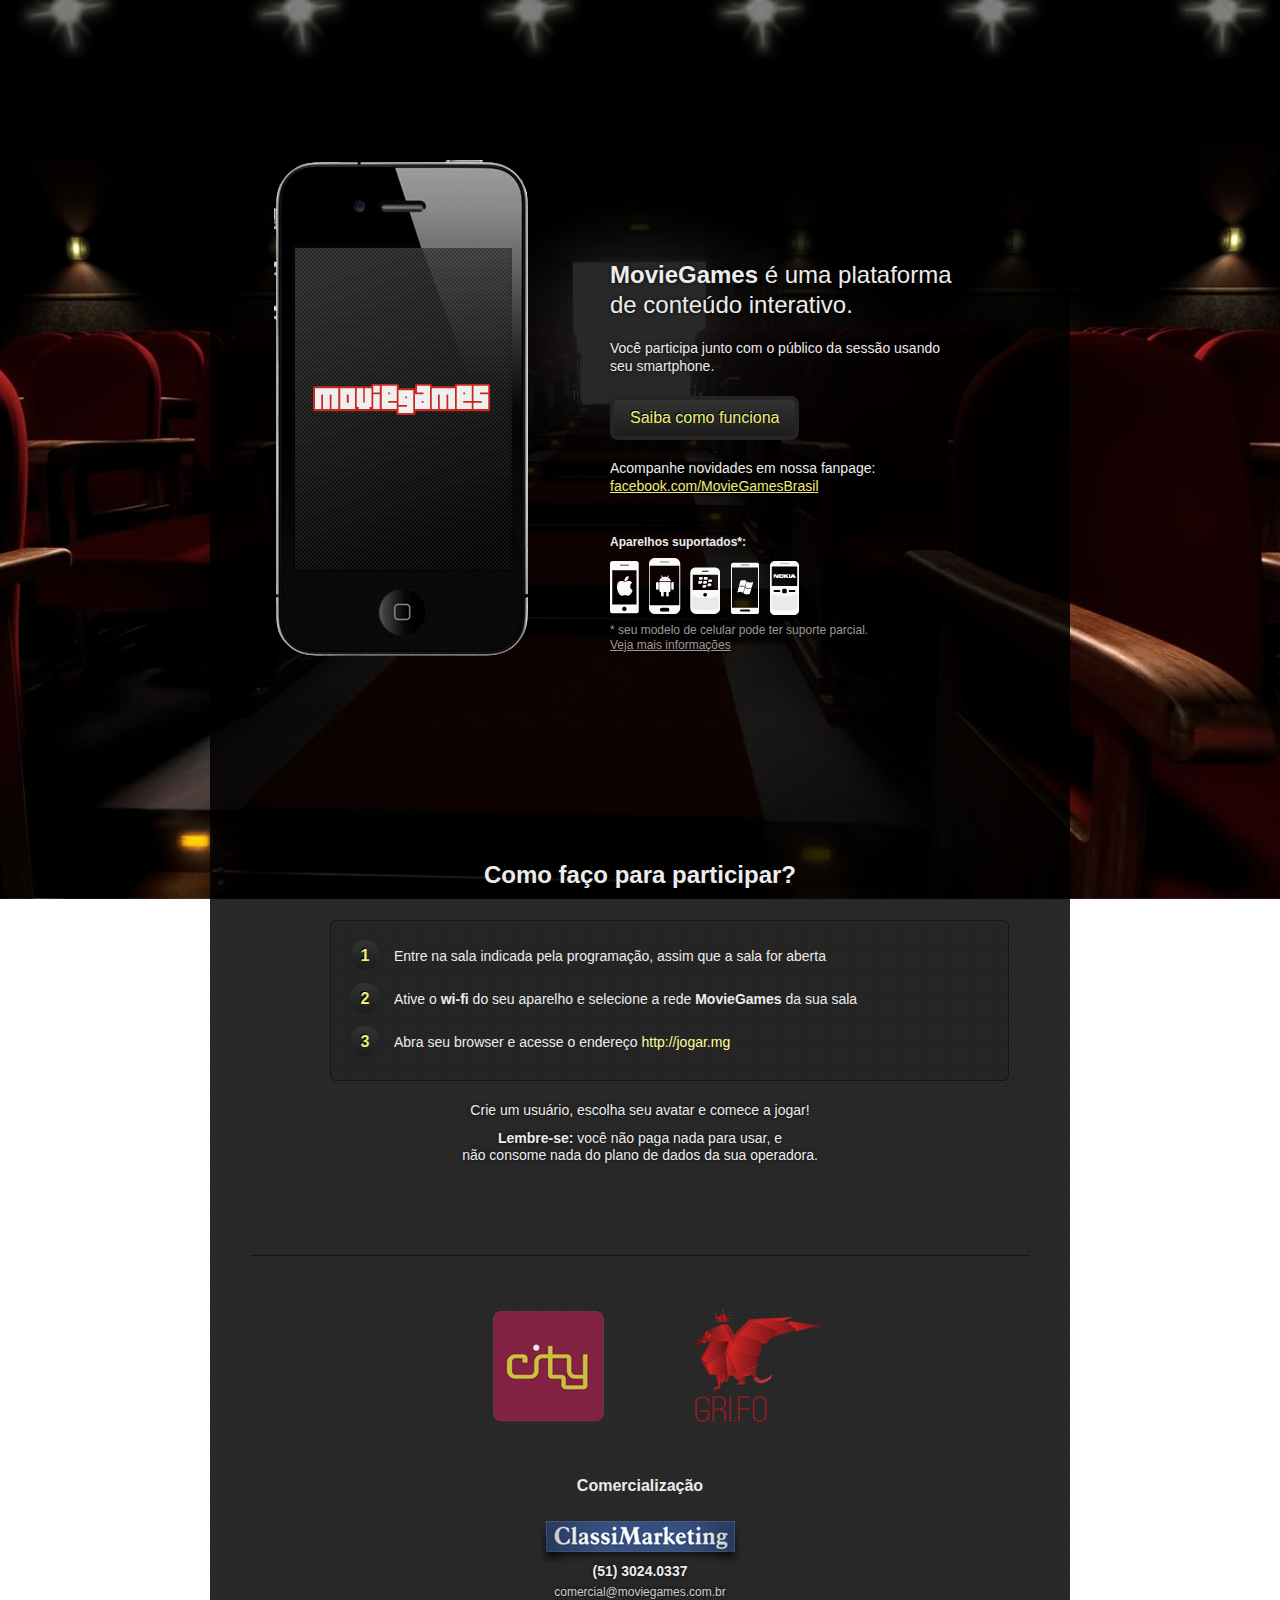
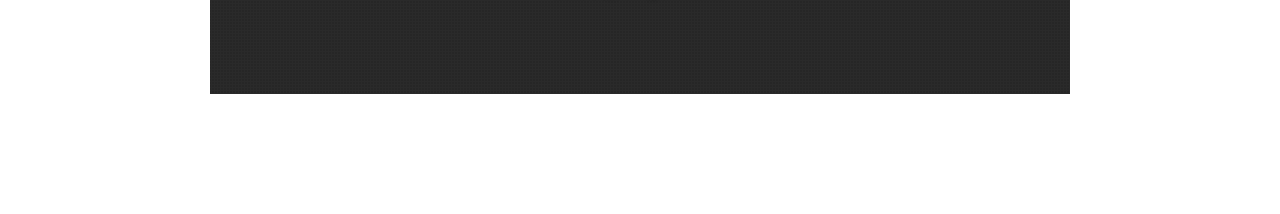
==== index.html @ b735dcaa "migrate" ====
<!DOCTYPE html>
<html lang="pt-BR">
<head>
    <meta charset="UTF-8" />

    <meta property="og:title" content="MovieGames" />
    <meta property="og:description" content="MovieGames é uma plataforma de conteúdo interativo. Você participa junto com o público da sessão usando seu smartphone." />
    <meta property="og:image" content="http://moviegames.com.br/images/moviegames-fb2.png" />
    <meta property="og:url" content="http://moviegames.com.br/" />

    <title>MovieGames</title>
    <link rel="stylesheet" href="styles/base.css" />
    <script src="scripts/modernizr.js"></script>
    <script type="text/javascript">
      var _gaq = _gaq || [];
      _gaq.push(['_setAccount', 'UA-30712630-1']);
      _gaq.push(['_trackPageview']);
      (function() {
        var ga = document.createElement('script'); ga.type = 'text/javascript'; ga.async = true;
        ga.src = ('https:' == document.location.protocol ? 'https://ssl' : 'http://www') + '.google-analytics.com/ga.js';
        var s = document.getElementsByTagName('script')[0]; s.parentNode.insertBefore(ga, s);
      })();
    </script>
</head>
<body class="group">

    <header id="header">
        <hgroup class="vhidden">
            <h1>MovieGames</h1>
            <h2>Games no cinema</h2>
        </hgroup>
    </header>

    <aside id="phones">
        <img src="images/phone-iphone.png" alt="" />
        <img hidden src="images/phone-android.png" alt="" />
        <img hidden src="images/phone-nokia.png" alt="" />
        <img hidden src="images/phone-w7.png" alt="" />
    </aside>

    <section id="main">
        <p class="lead"><b>MovieGames</b> é uma plataforma de conteúdo interativo.</p>
        <p>Você participa junto com o público da sessão usando seu smartphone.</p>
        <a href="#how-it-works" class="button">Saiba como funciona</a>
        <div class="fb">
            <p>
                Acompanhe novidades em nossa fanpage: <br/>
                <a href="http://www.facebook.com/MovieGamesBrasil">facebook.com/MovieGamesBrasil</a>
            </p>
        </div>
        <section id="devices">
            <h2>Aparelhos suportados*:</h2>
            <img src="images/mobile-icons.png" alt="" />
            <p class="see-all">
                * seu modelo de celular pode ter suporte parcial. <br />
                <a href="#supported-devices">Veja mais informações</a>
            </p>
            <div id="supported-devices" class="vhidden">
                <p>Os seguintes sistemas são oficialmente suportados:</p>
                <ul>
                    <li>iOS 3+</li>
                    <li>Android 2.1+</li>
                    <li>BlackBerry 6+</li>
                    <li>Nokia S40/Symbian</li>
                    <li>Windows Phone 7</li>
                    <li>Opera Mobile</li>
                </ul>
                <p>Outros aparelhos com browsers baseados em WebKit também podem funcionar sem problemas. Se você está tendo dificuldades para acessar o jogo entre em contato pelo e-mail <a href="mailto:suporte@moviegames.com.br">suporte@moviegames.com.br</a></p>
            </div>
        </section>
        <!-- AddThis Button BEGIN -->
        <div class="addthis_toolbox addthis_default_style ">
            <a class="addthis_button_facebook_like" fb:like:layout="button_count"></a>
            <a class="addthis_button_tweet"></a>
        </div>
        <script type="text/javascript" src="http://s7.addthis.com/js/250/addthis_widget.js#pubid=ra-4f941fd128d21150"></script>
        <!-- AddThis Button END -->
    </section>

    <section id="how-it-works" class="group">
        <h2>Como faço para participar?</h2>
        <ol>
            <li>Entre na sala indicada pela programação, assim que a sala for aberta</li>
            <li>Ative o <strong>wi-fi</strong> do seu aparelho e selecione a rede <b>MovieGames</b> da sua sala</li>
            <li>Abra seu browser e acesse o endereço <i>http://jogar.mg</i></li>
        </ol>
        <p>Crie um usuário, escolha seu avatar e comece a jogar!</p>
        <p><strong>Lembre-se:</strong> você não paga nada para usar, e<br /> não consome nada do plano de dados da sua operadora.</p>
    </section>

    <!--section id="live">
        <h2>Em cartaz</h2>
        <article>
            <h3>Quiz</h3>
            <p>Sala 4</p>
            <p><strong>GNC Iguatemi</strong></p>
        </article>
        <small class="updates">(atualizado semanalmente)</small>
    </section-->

    <section id="signature">
        <a href="http://city.st"><img src="images/logo-city.png" alt="City" /></a>
        <a href="http://gri.fo"><img src="images/logo-grifo.png" alt="Grifo" /></a>
    </section>

    <section id="sales">
        <h2>Comercialização</h2>
        <p>
            <a href="http://www.classimarketing.com.br"><img src="images/logo-classimarketing.png" alt="ClassiMarketing" /></a><br />
            (51) 3024.0337<br />
            <a href="mailto:comercial@moviegames.com.br">comercial@moviegames.com.br</a>
        </p>
    </section>

    <script src="scripts/jquery.js"></script>
    <script src="scripts/base.js"></script>
</body>
</html>
---- styles/base.css ----
@import "reset.css";
::-moz-selection {
  background: #f88;
  color: #fff;
  text-shadow: none;
}
::selection {
  background: #f88;
  color: #fff;
  text-shadow: none;
}
html, body {
  min-height: 100%;
}
html {
  background: url(../images/bg_cinema.jpg) no-repeat fixed center center;
  -webkit-background-size: cover;
  -moz-background-size: cover;
  background-size: cover;
}
body {
  width: 780px;
  height: auto;
  margin: 120px auto;
  padding: 40px 40px 80px;
  background: url(../images/bg_black.png);
  font-size: 14px;
  color: #ececec;
  line-height: 1.25;
}
ul {
  list-style-position: inside;
}
p {
  text-shadow: 0 0 4px rgba(0, 0, 0, 0.8);
  -moz-text-shadow: 0 0 4px rgba(0, 0, 0, 0.8);
  -webkit-text-shadow: 0 0 4px rgba(0, 0, 0, 0.8);
  -khtml-text-shadow: 0 0 4px rgba(0, 0, 0, 0.8);
  -o-text-shadow: 0 0 4px rgba(0, 0, 0, 0.8);
}
h2 {
  margin: 100px 0 30px;
  font-size: 24px;
}
.button {
  display: inline-block;
  padding: 8px 16px;
  font-size: 16px;
  font-weight: 400;
  color: #ee7;
  text-decoration: none;
  text-shadow: -1px -1px 0 #000000;
  -moz-text-shadow: -1px -1px 0 #000000;
  -webkit-text-shadow: -1px -1px 0 #000000;
  -khtml-text-shadow: -1px -1px 0 #000000;
  -o-text-shadow: -1px -1px 0 #000000;
  background: #343434;
  background: -webkit-gradient(linear, 0% 0%, 0% 100%, from(#333333), to(#1c1c1c));
  background: -moz-linear-gradient(0% 100% 90deg, #1c1c1c, #333333);
  background: -webkit-linear-gradient(#333333, #1c1c1c);
  background: -moz-linear-gradient(#333333, #1c1c1c);
  background: linear-gradient(#333333, #1c1c1c);
  -webkit-border-radius: 8px;
  -moz-border-radius: 8px;
  border-radius: 8px;
  border: 4px solid #242424;
  cursor: pointer;
}
.button:hover {
  border-color: #282828;
  color: #ff5;
  background: #3d3d3d;
  background: -webkit-gradient(linear, 0% 0%, 0% 100%, from(#3a3a3a), to(#222222));
  background: -moz-linear-gradient(0% 100% 90deg, #222222, #3a3a3a);
  background: -webkit-linear-gradient(#3a3a3a, #222222);
  background: -moz-linear-gradient(#3a3a3a, #222222);
  background: linear-gradient(#3a3a3a, #222222);
}
aside {
  float: left;
  width: 300px;
  height: 580px;
  margin-right: 60px;
  text-align: center;
  vertical-align: bottom;
  position: relative;
  overflow: hidden;
}
aside img {
  float: left;
}
#main {
  padding: 100px 0 20px;
  height: 440px;
  position: relative;
}
#main .lead {
  font-size: 24px;
  margin-bottom: 20px;
}
#main p {
  width: 90%;
  font-size: 14px;
  padding-left: 0;
}
#main .fb {
  margin-top: 20px;
}
#main .fb a {
  color: #ee7;
}
#main .addthis_toolbox {
  position: absolute;
  top: 10px;
  left: 360px;
}
#devices {
  position: relative;
  margin-top: 40px;
}
#devices h2 {
  font-size: 12px;
  margin: 8px 0;
  color: #ececec;
}
#devices .see-all, #devices a {
  font-size: 12px;
  color: #999;
  margin: 8px 0;
}
#supported-devices {
  position: absolute;
  top: 100%;
  left: 320px;
  max-width: 380px;
  padding: 20px;
  background: #111;
  -webkit-border-radius: 4px;
  -moz-border-radius: 4px;
  border-radius: 4px;
  border: 1px solid #181818;
  color: #ccc;
  box-shadow: 0 5px 30px 10px rgba(0, 0, 0, 0.9);
  -moz-box-shadow: 0 5px 30px 10px rgba(0, 0, 0, 0.9);
  -webkit-box-shadow: 0 5px 30px 10px rgba(0, 0, 0, 0.9);
  -khtml-box-shadow: 0 5px 30px 10px rgba(0, 0, 0, 0.9);
  -o-box-shadow: 0 5px 30px 10px rgba(0, 0, 0, 0.9);
}
#supported-devices p, #supported-devices ul {
  font-size: 13px;
  width: auto;
  margin-right: 0;
}
#supported-devices ul {
  padding: 0;
}
#how-it-works, #live, #sales {
  text-align: center;
}
#how-it-works p, #live p, #sales p {
  padding: 0 15%;
  margin-bottom: 10px;
}
#how-it-works {
  clear: left;
  margin-top: 20px;
  padding-top: 20px;
}
#how-it-works ol, #how-it-works li {
  list-style: none;
  padding: 0;
}
#how-it-works ol {
  counter-reset: section;
  text-align: left;
  margin-left: 80px;
  padding: 15px;
  border: 1px solid #151515;
  -webkit-border-radius: 6px;
  -moz-border-radius: 6px;
  border-radius: 6px;
  background: rgba(30, 30, 30, 0.3);
}
#how-it-works li {
  margin-bottom: 5px;
}
#how-it-works li:before {
  display: inline-block;
  padding: 8px 16px;
  font-size: 16px;
  font-weight: 400;
  color: #ee7;
  text-decoration: none;
  text-shadow: -1px -1px 0 #000000;
  -moz-text-shadow: -1px -1px 0 #000000;
  -webkit-text-shadow: -1px -1px 0 #000000;
  -khtml-text-shadow: -1px -1px 0 #000000;
  -o-text-shadow: -1px -1px 0 #000000;
  background: #343434;
  background: -webkit-gradient(linear, 0% 0%, 0% 100%, from(#333333), to(#1c1c1c));
  background: -moz-linear-gradient(0% 100% 90deg, #1c1c1c, #333333);
  background: -webkit-linear-gradient(#333333, #1c1c1c);
  background: -moz-linear-gradient(#333333, #1c1c1c);
  background: linear-gradient(#333333, #1c1c1c);
  -webkit-border-radius: 8px;
  -moz-border-radius: 8px;
  border-radius: 8px;
  border: 4px solid #242424;
  cursor: pointer;
  float: let;
  margin-right: 10px;
  padding: 5px;
  -webkit-border-radius: 40px;
  -moz-border-radius: 40px;
  border-radius: 40px;
  width: 20px;
  height: 20px;
  line-height: 22px;
  text-align: center;
  font-weight: 700;
  counter-increment: section;
  content: counter(section);
}
#how-it-works li:before:hover {
  border-color: #282828;
  color: #ff5;
  background: #3d3d3d;
  background: -webkit-gradient(linear, 0% 0%, 0% 100%, from(#3a3a3a), to(#222222));
  background: -moz-linear-gradient(0% 100% 90deg, #222222, #3a3a3a);
  background: -webkit-linear-gradient(#3a3a3a, #222222);
  background: -moz-linear-gradient(#3a3a3a, #222222);
  background: linear-gradient(#3a3a3a, #222222);
}
#how-it-works i {
  font-style: normal;
  color: #ff9;
}
#live h3 {
  color: #ff8;
  margin-bottom: 10px;
}
#live p {
  margin: 0;
}
#live .updates {
  font-size: 12px;
  color: #999;
  display: block;
  margin: 10px 0 0;
}
#live article {
  padding: 20px 10px;
  border: 1px solid #161616;
  -webkit-border-radius: 6px;
  -moz-border-radius: 6px;
  border-radius: 6px;
  max-width: 220px;
  margin: 0 auto;
  overflow: hidden;
  background: rgba(30, 30, 30, 0.5);
}
#live article p {
  padding: 0;
}
#live article h3 {
  margin-top: 0;
}
#sales {
  text-align: center;
}
#sales h2 {
  display: inline-block;
  *display: inline;
  font-size: 16px;
  margin: 40px 0 20px;
}
#sales p {
  text-align: center;
  font-weight: 700;
  padding: 0;
}
#sales a {
  color: #ccc;
  font-weight: 400;
  line-height: 2;
  font-size: 12px;
  text-decoration: none;
}
#signature {
  clear: both;
  margin-top: 80px;
  padding-top: 40px;
  border-top: 1px solid #151515;
  text-align: center;
}
#signature a {
  opacity: .9;
}
#signature a:hover {
  opacity: 1;
}
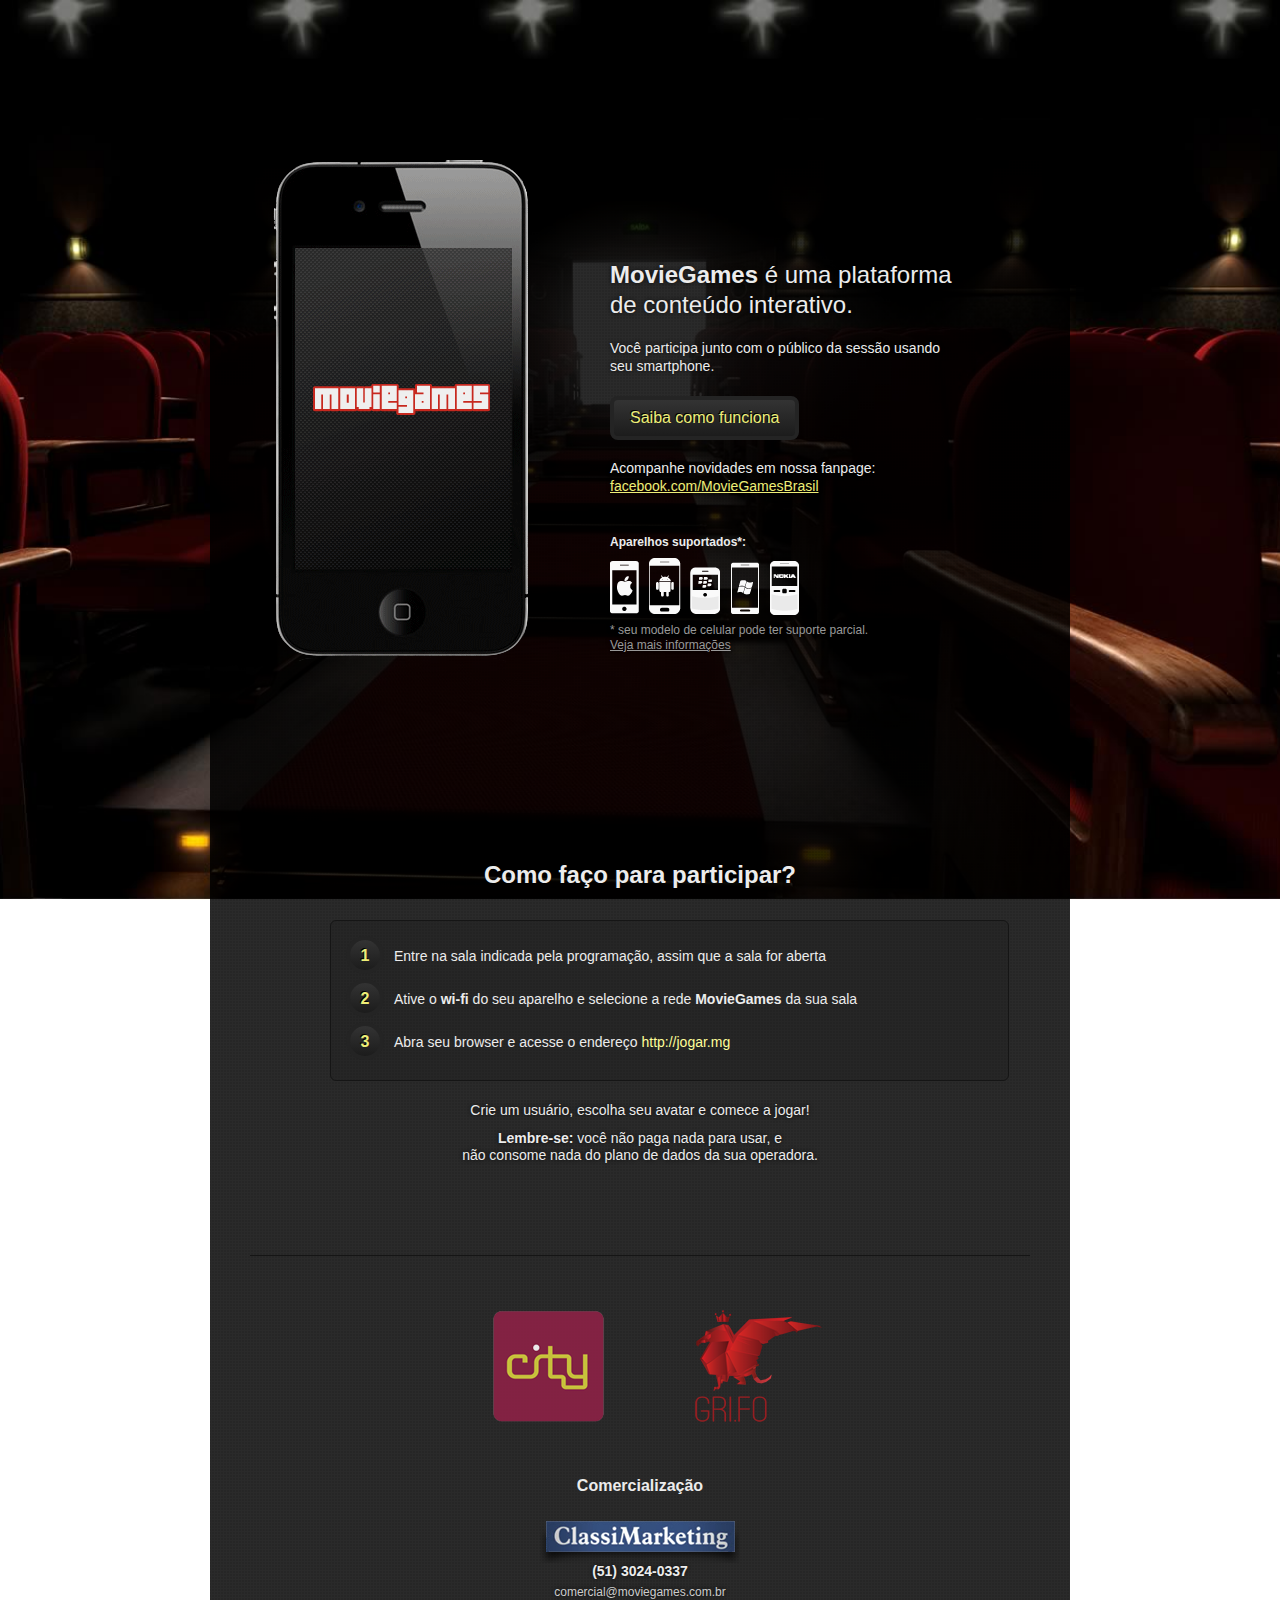
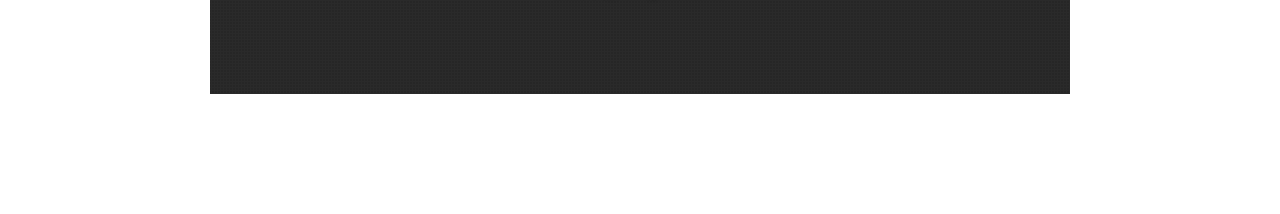
==== commit ab608379: "Update index.html" ====
--- a/index.html
+++ b/index.html
@@ -107,7 +107,7 @@
         <h2>Comercialização</h2>
         <p>
             <a href="http://www.classimarketing.com.br"><img src="images/logo-classimarketing.png" alt="ClassiMarketing" /></a><br />
-            (51) 3024.0337<br />
+            (51) 3024-0337<br />
             <a href="mailto:comercial@moviegames.com.br">comercial@moviegames.com.br</a>
         </p>
     </section>
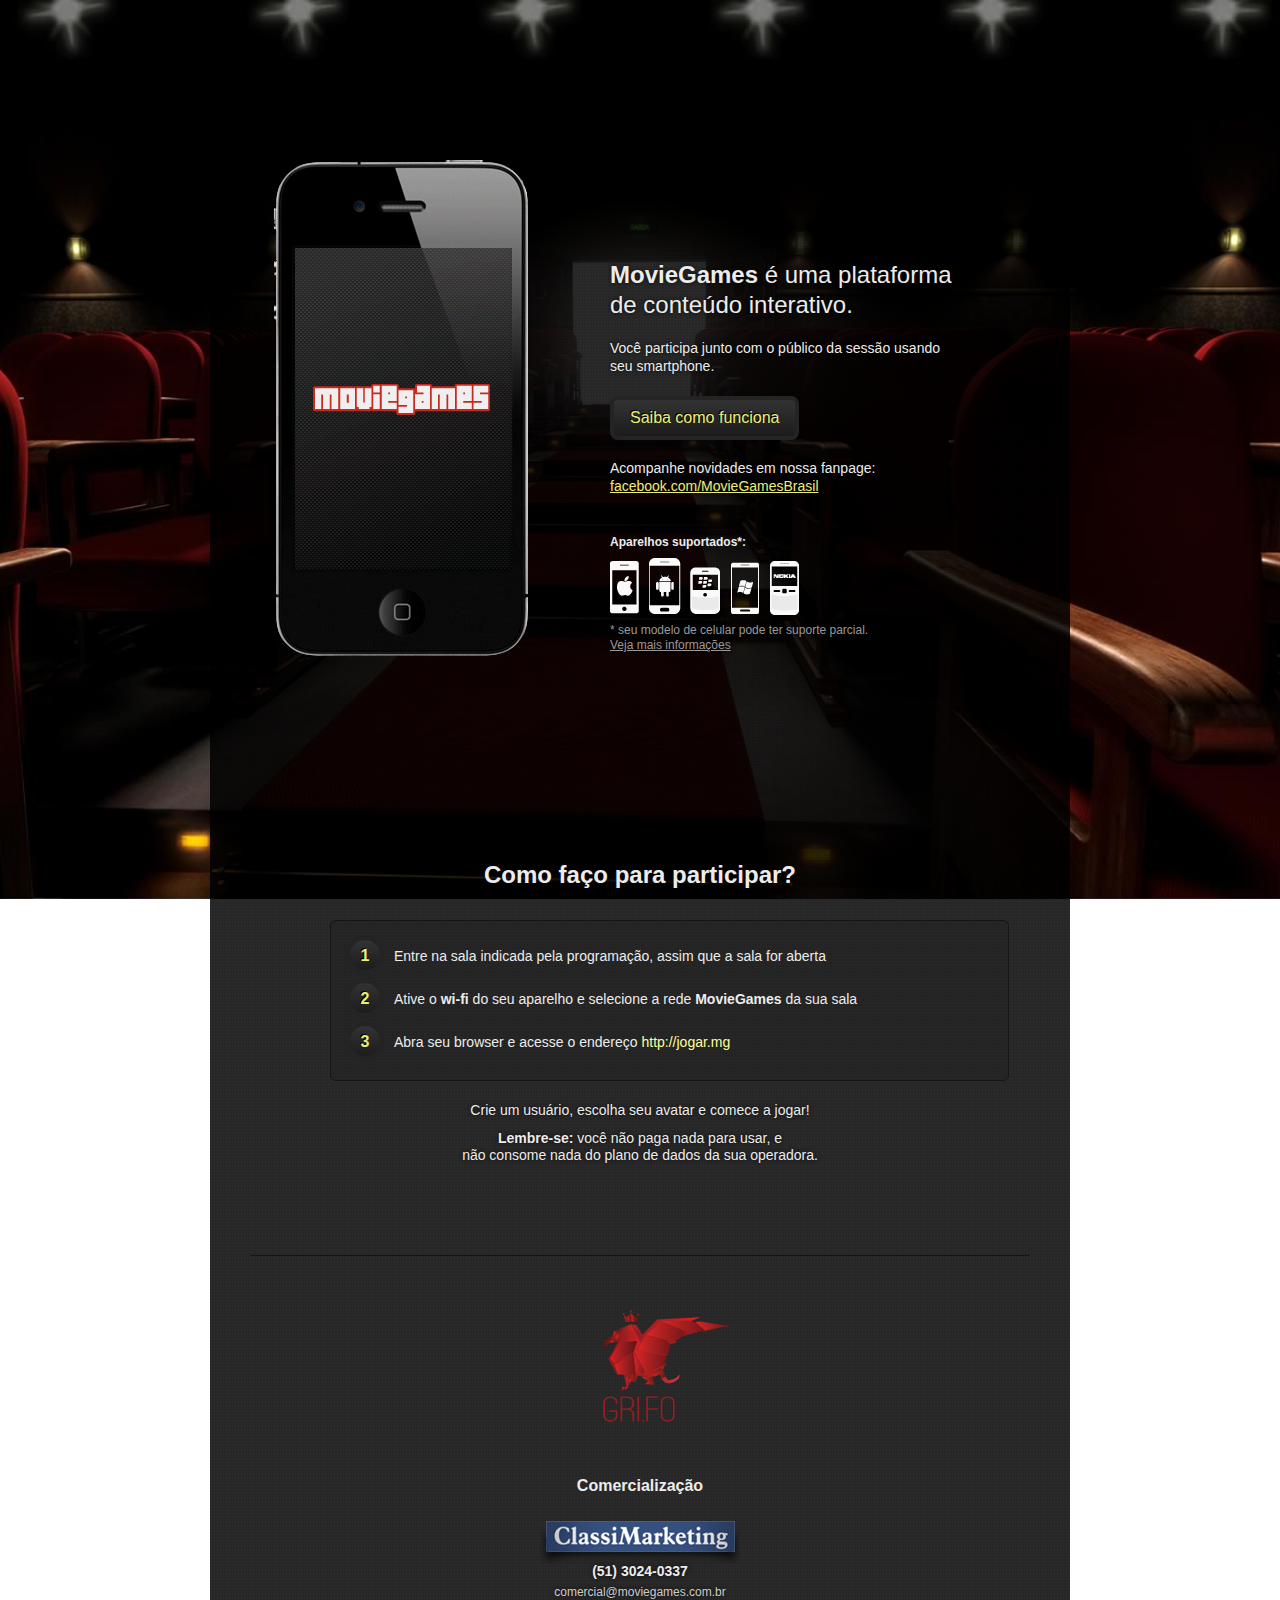
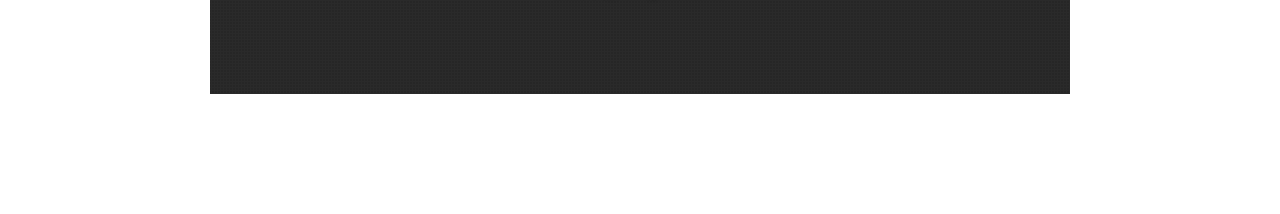
==== commit d6d7f2aa: "Update index.html" ====
--- a/index.html
+++ b/index.html
@@ -52,7 +52,7 @@
             <h2>Aparelhos suportados*:</h2>
             <img src="images/mobile-icons.png" alt="" />
             <p class="see-all">
-                * seu modelo de celular pode ter suporte parcial. <br />
+                * seu modelo de celular pode ter suporte parcial. <br/>
                 <a href="#supported-devices">Veja mais informações</a>
             </p>
             <div id="supported-devices" class="vhidden">
@@ -99,7 +99,7 @@
     </section-->
 
     <section id="signature">
-        <a href="http://city.st"><img src="images/logo-city.png" alt="City" /></a>
+        <!--a href="http://city.st"><img src="images/logo-city.png" alt="City" /></a-->
         <a href="http://gri.fo"><img src="images/logo-grifo.png" alt="Grifo" /></a>
     </section>
 
@@ -115,4 +115,4 @@
     <script src="scripts/jquery.js"></script>
     <script src="scripts/base.js"></script>
 </body>
-</html>+</html>
